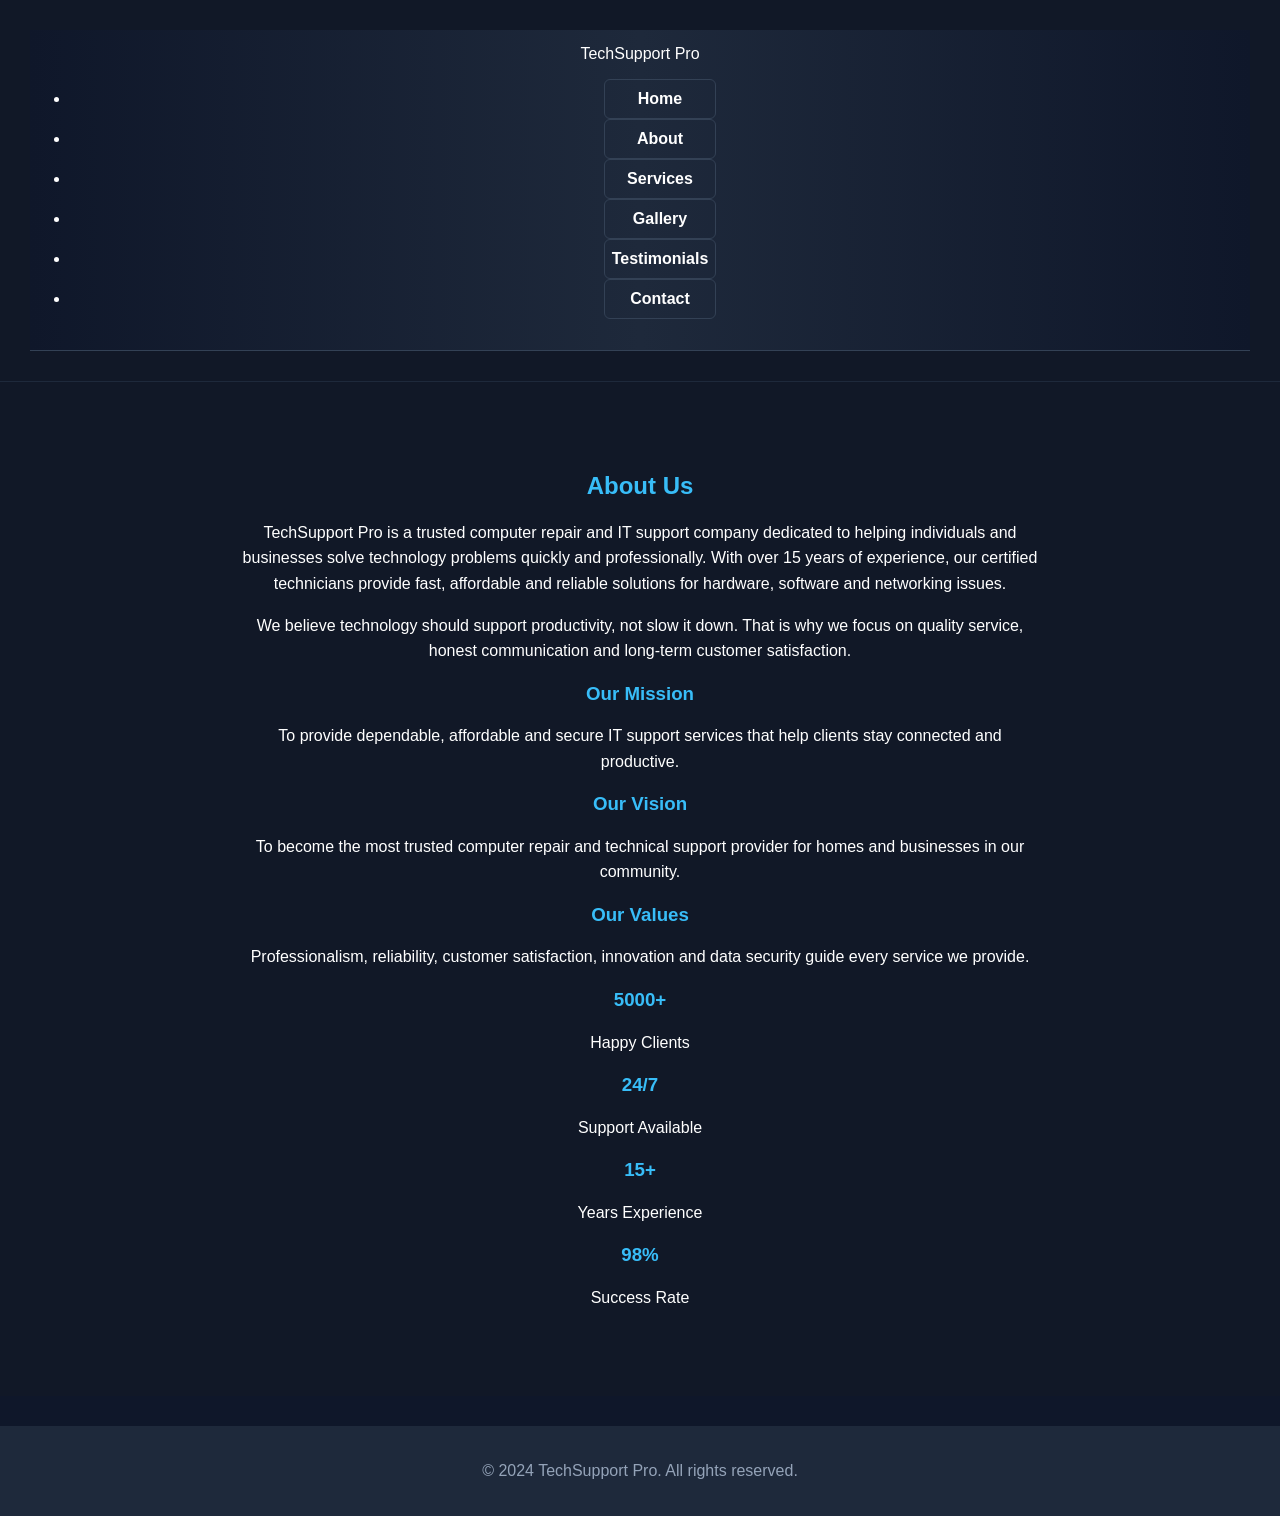
==== about.html @ b3f15f37 "No change made yet" ====
<!DOCTYPE html>
<html lang="en">
<head>
    <!-- Basic page setup -->
    <meta charset="UTF-8">
    <meta name="viewport" content="width=device-width, initial-scale=1.0">
    <title>About Us - SmartTech IT Solutions</title>
    <link rel="stylesheet" href="css/style.css">
</head>
<body>

    <!-- =========================
         HEADER + NAVIGATION
    ========================== -->
    <header>
        <nav>
            <div class="logo">TechSupport Pro</div>
            <ul class="nav-links">
                <li><a href="index.html">Home</a></li>
                <li><a href="about.html">About</a></li>
                <li><a href="services.html">Services</a></li>
                <li><a href="gallery.html">Gallery</a></li>
                <li><a href="testimonials.html">Testimonials</a></li>
                <li><a href="contact.html">Contact</a></li>
            </ul>
        </nav>
    </header>

    <!-- =========================
         ABOUT PAGE MAIN SECTION
    ========================== -->
    <section id="about" class="about-page">
        <h2>About Us</h2>

        <div class="about-page-content">
            <p>
                TechSupport Pro is a trusted computer repair and IT support company
                dedicated to helping individuals and businesses solve technology
                problems quickly and professionally. With over 15 years of experience,
                our certified technicians provide fast, affordable and reliable
                solutions for hardware, software and networking issues.
            </p>

            <p>
                We believe technology should support productivity, not slow it down.
                That is why we focus on quality service, honest communication and
                long-term customer satisfaction.
            </p>
        </div>

        <!-- =========================
             ABOUT PAGE HIGHLIGHTS
        ========================== -->
        <div class="about-highlights">
            <div class="highlight-box">
                <h3>Our Mission</h3>
                <p>
                    To provide dependable, affordable and secure IT support services
                    that help clients stay connected and productive.
                </p>
            </div>

            <div class="highlight-box">
                <h3>Our Vision</h3>
                <p>
                    To become the most trusted computer repair and technical support
                    provider for homes and businesses in our community.
                </p>
            </div>

            <div class="highlight-box">
                <h3>Our Values</h3>
                <p>
                    Professionalism, reliability, customer satisfaction, innovation
                    and data security guide every service we provide.
                </p>
            </div>
        </div>

        <!-- =========================
             ABOUT PAGE STATS
        ========================== -->
        <div class="stats">
            <div class="stat">
                <h3>5000+</h3>
                <p>Happy Clients</p>
            </div>

            <div class="stat">
                <h3>24/7</h3>
                <p>Support Available</p>
            </div>

            <div class="stat">
                <h3>15+</h3>
                <p>Years Experience</p>
            </div>

            <div class="stat">
                <h3>98%</h3>
                <p>Success Rate</p>
            </div>
        </div>
    </section>

    <!-- =========================
         FOOTER
    ========================== -->
    <footer>
        <p>&copy; 2024 TechSupport Pro. All rights reserved.</p>
    </footer>

</body>
</html>
---- css/style.css ----
/* =====================================================
   GENERAL STYLES (USED BY ALL PAGES)
   ===================================================== */

body {
    font-family: Arial, sans-serif;
    margin: 0;
    background-color: #0f172a;
    color: white;
}


/* =====================================================
   HEADER (USED BY ALL PAGES)
   ===================================================== */

header {
    background-color: #111827;
    text-align: center;
    padding: 30px;
    border-bottom: 1px solid #1e293b;
}

header h1 {
    margin: 0;
    font-size: 42px;
    letter-spacing: 1.5px;
    color: #38bdf8;
    text-transform: uppercase;
    text-shadow: 0 0 10px rgba(56,189,248,0.4);
}

header p {
    color: #94a3b8;
}


/* =====================================================
   NAVIGATION BAR (USED BY ALL PAGES)
   ===================================================== */

nav {
    background: linear-gradient(90deg, #0f172a 0%, #1e293b 50%, #0f172a 100%);
    text-align: center;
    padding: 15px 0;
    border-bottom: 1px solid #334155;
}

nav a {
    display: inline-block;
    width: 110px; /* forces equal width */
    text-align: center;
    color: white;
    text-decoration: none;
    margin: 0 8px;
    padding: 10px 0;
    font-weight: bold;
    border: 1px solid #334155;
    border-radius: 6px;
    transition: 0.3s;
}

nav a:hover {
    background-color: #38bdf8;
    color: black;
    border-color: #38bdf8;
    transform: translateY(-3px);
}


/* =====================================================
   INDEX PAGE (HOME PAGE)
   ===================================================== */

section {
    padding: 70px 20px;
    text-align: center;
}

section:nth-child(even) {
    background-color: #111827;
}

/* HERO SECTION (HOME PAGE TOP BANNER) */

.hero {
    background: linear-gradient(to right, #0f172a, #1e293b);
}

.hero h2 {
    font-size: 36px;
    margin-bottom: 15px;
}

.hero p {
    max-width: 600px;
    margin: auto;
    line-height: 1.6;
    color: #cbd5e1;
}

/* CALL TO ACTION BUTTON */

.btn {
    background-color: #38bdf8;
    color: black;
    padding: 12px 25px;
    text-decoration: none;
    display: inline-block;
    margin-top: 20px;
    border-radius: 6px;
    font-weight: bold;
    transition: 0.3s;
}

.btn:hover {
    background-color: #0ea5e9;
    transform: scale(1.05);
}


/* =====================================================
   SERVICES SECTION (USED ON HOME PAGE + SERVICES PAGE)
   ===================================================== */

.card-container {
    display: flex;
    justify-content: center;
    gap: 25px;
    flex-wrap: wrap;
    margin-top: 30px;
}

.card {
    background-color: #1e293b;
    padding: 25px;
    width: 270px;
    border-radius: 10px;
    transition: 0.3s;
    border: 1px solid #334155;
}

.card h3 {
    color: #38bdf8;
}

.card h4 {
    color: #38bdf8;
    font-size: 20px;
    margin-top: 10px;
}

.card p {
    color: #cbd5e1;
}

.card:hover {
    transform: translateY(-8px);
    box-shadow: 0 10px 20px rgba(0,0,0,0.4);
}


/* =====================================================
   ABOUT PAGE
   ===================================================== */

.about-list {
    list-style-position: inside;
    display: inline-block;
    text-align: left;
    margin-top: 15px;
}

.about-list li {
    margin: 8px 0;
    color: #cbd5e1;
}

section h2, section h3 {
    color: #38bdf8;
}

section p {
    max-width: 800px;
    margin-left: auto;
    margin-right: auto;
    line-height: 1.6;
}


/* =====================================================
   GALLERY PAGE
   (Images will be styled here later)
   ===================================================== */

/* Placeholder for gallery styles */


/* =====================================================
   CONTACT PAGE
   (Form styling will be added here later)
   ===================================================== */

/* Placeholder for contact form styles */


/* =====================================================
   FOOTER (USED BY ALL PAGES)
   ===================================================== */

footer {
    background-color: #1e293b;
    text-align: center;
    padding: 20px;
    margin-top: 30px;
    color: #94a3b8;
}


/* =====================================================
   RESPONSIVE DESIGN (MOBILE DEVICES)
   ===================================================== */

@media (max-width: 768px) {

    .hero h2 {
        font-size: 28px;
    }

    nav a {
        display: block;
        margin: 10px 0;
    }

}
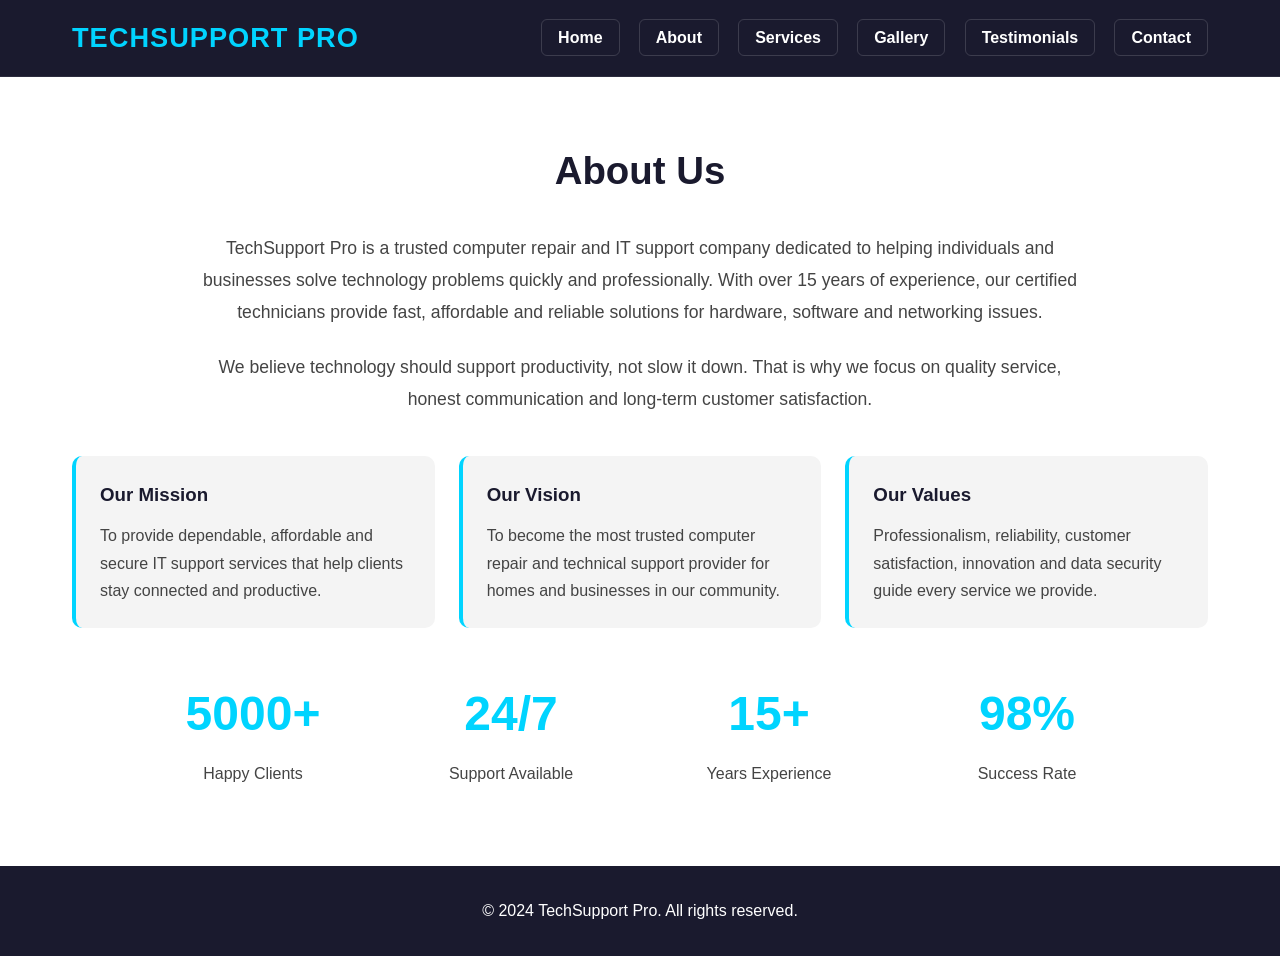
==== commit 96d7fd96: "Fixed about page layout and corrected stylesheet link" ====
--- a/about.html
+++ b/about.html
@@ -4,8 +4,8 @@
     <!-- Basic page setup -->
     <meta charset="UTF-8">
     <meta name="viewport" content="width=device-width, initial-scale=1.0">
-    <title>About Us - SmartTech IT Solutions</title>
-    <link rel="stylesheet" href="css/style.css">
+    <title>About - TechSupport Pro</title>
+    <link rel="stylesheet" href="styles.css">
 </head>
 <body>
 
@@ -111,4 +111,4 @@
     </footer>
 
 </body>
-</html>
+</html>
--- a/styles.css
+++ b/styles.css
@@ -0,0 +1,616 @@
+/* =====================================================
+   GENERAL STYLES - affects the whole website
+===================================================== */
+* {
+    margin: 0;
+    padding: 0;
+    box-sizing: border-box;
+}
+
+body {
+    font-family: 'Segoe UI', Tahoma, Geneva, Verdana, sans-serif;
+    line-height: 1.6;
+    color: #333;
+    background: #ffffff;
+}
+
+/* =====================================================
+   HEADER + NAVIGATION - affects top area of all pages
+===================================================== */
+header {
+    background: #1a1a2e;
+    padding: 1rem 0;
+    position: fixed;
+    width: 100%;
+    top: 0;
+    z-index: 1000;
+    border-bottom: 1px solid rgba(255, 255, 255, 0.08);
+}
+
+nav {
+    display: flex;
+    justify-content: space-between;
+    align-items: center;
+    max-width: 1200px;
+    margin: 0 auto;
+    padding: 0 2rem;
+}
+
+.logo {
+    color: #00d4ff;
+    font-size: 1.7rem;
+    font-weight: bold;
+    letter-spacing: 1px;
+    text-transform: uppercase;
+}
+
+.nav-links {
+    display: flex;
+    list-style: none;
+    gap: 1.2rem;
+}
+
+.nav-links a {
+    color: #fff;
+    text-decoration: none;
+    transition: 0.3s;
+    font-weight: 600;
+    padding: 0.55rem 1rem;
+    border: 1px solid rgba(255, 255, 255, 0.15);
+    border-radius: 6px;
+}
+
+.nav-links a:hover {
+    color: #1a1a2e;
+    background: #00d4ff;
+    border-color: #00d4ff;
+    transform: translateY(-2px);
+}
+
+/* =====================================================
+   HERO SECTION - affects the top welcome area
+===================================================== */
+.hero {
+    background: linear-gradient(135deg, #1a1a2e 0%, #16213e 100%);
+    color: #fff;
+    padding: 150px 2rem 90px;
+    text-align: center;
+    min-height: 88vh;
+    display: flex;
+    align-items: center;
+    justify-content: center;
+}
+
+.hero-content {
+    max-width: 850px;
+}
+
+.hero-content h1 {
+    font-size: 3.2rem;
+    margin-bottom: 1rem;
+    color: #ffffff;
+    font-weight: 700;
+}
+
+.hero-content p {
+    font-size: 1.25rem;
+    margin-bottom: 2rem;
+    color: #ddd;
+    max-width: 720px;
+    margin-left: auto;
+    margin-right: auto;
+}
+
+/* =====================================================
+   BUTTONS - affects call-to-action buttons
+===================================================== */
+.cta-button {
+    display: inline-block;
+    background: #00d4ff;
+    color: #1a1a2e;
+    padding: 1rem 2.5rem;
+    text-decoration: none;
+    border-radius: 6px;
+    font-weight: bold;
+    transition: transform 0.3s, box-shadow 0.3s, background 0.3s;
+}
+
+.cta-button:hover {
+    transform: translateY(-3px);
+    box-shadow: 0 10px 20px rgba(0, 212, 255, 0.3);
+    background: #2be0ff;
+}
+
+/* =====================================================
+   GENERAL SECTION STYLING - affects normal sections
+===================================================== */
+section {
+    padding: 70px 2rem;
+    max-width: 1200px;
+    margin: 0 auto;
+}
+
+h2 {
+    text-align: center;
+    font-size: 2.4rem;
+    margin-bottom: 2rem;
+    color: #1a1a2e;
+}
+
+/* =====================================================
+   SERVICES PREVIEW - affects service cards on home page
+===================================================== */
+.services-preview {
+    padding-top: 80px;
+    padding-bottom: 80px;
+}
+
+.card-container {
+    display: grid;
+    grid-template-columns: repeat(auto-fit, minmax(280px, 1fr));
+    gap: 2rem;
+}
+
+.service-card {
+    background: #f4f4f4;
+    padding: 2rem;
+    border-radius: 10px;
+    text-align: center;
+    transition: transform 0.3s, box-shadow 0.3s;
+    border: 1px solid rgba(0, 0, 0, 0.05);
+}
+
+.service-card:hover {
+    transform: translateY(-5px);
+    box-shadow: 0 10px 30px rgba(0, 0, 0, 0.1);
+}
+
+.service-card h3 {
+    color: #00d4ff;
+    margin-bottom: 1rem;
+    font-size: 1.45rem;
+}
+
+.service-card p {
+    color: #444;
+    font-size: 1rem;
+}
+
+.services-button {
+    text-align: center;
+    margin-top: 2rem;
+}
+
+/* =====================================================
+   ABOUT / WHY CHOOSE US - affects lower home section
+===================================================== */
+.about {
+    background: #f9f9f9;
+    border-radius: 12px;
+}
+
+.about-content p {
+    text-align: center;
+    font-size: 1.1rem;
+    max-width: 800px;
+    margin: 0 auto 3rem;
+    line-height: 1.8;
+    color: #444;
+}
+
+/* =====================================================
+   STATS - affects the company numbers section
+===================================================== */
+.stats {
+    display: grid;
+    grid-template-columns: repeat(auto-fit, minmax(200px, 1fr));
+    gap: 2rem;
+    max-width: 1000px;
+    margin: 0 auto;
+}
+
+.stat {
+    text-align: center;
+}
+
+.stat h3 {
+    font-size: 3rem;
+    color: #00d4ff;
+    margin-bottom: 0.5rem;
+}
+
+.stat p {
+    color: #444;
+    font-weight: 500;
+}
+
+/* =====================================================
+   ABOUT PAGE - affects about page content
+===================================================== */
+.about-page {
+    padding-top: 140px;
+    padding-bottom: 80px;
+}
+
+.about-page-content {
+    max-width: 900px;
+    margin: 0 auto;
+    text-align: center;
+}
+
+.about-page-content p {
+    font-size: 1.1rem;
+    color: #444;
+    margin-bottom: 1.5rem;
+    line-height: 1.8;
+}
+
+.about-highlights {
+    margin-top: 2.5rem;
+    margin-bottom: 3rem;
+    display: grid;
+    grid-template-columns: repeat(auto-fit, minmax(220px, 1fr));
+    gap: 1.5rem;
+}
+
+.highlight-box {
+    background: #f4f4f4;
+    padding: 1.5rem;
+    border-radius: 10px;
+    border-left: 4px solid #00d4ff;
+    transition: transform 0.3s, box-shadow 0.3s;
+}
+
+.highlight-box:hover {
+    transform: translateY(-5px);
+    box-shadow: 0 10px 25px rgba(0, 0, 0, 0.08);
+}
+
+.highlight-box h3 {
+    color: #1a1a2e;
+    margin-bottom: 0.8rem;
+}
+
+.highlight-box p {
+    color: #444;
+    line-height: 1.7;
+}
+
+/* =====================================================
+   SERVICES PAGE - affects all full service cards
+===================================================== */
+.services-page {
+    background: #fff;
+    padding-top: 140px;
+    padding-bottom: 80px;
+}
+
+.services-intro {
+    max-width: 850px;
+    margin: 0 auto 3rem;
+    text-align: center;
+}
+
+.services-intro p {
+    font-size: 1.1rem;
+    color: #444;
+    line-height: 1.8;
+}
+
+.service-grid {
+    display: grid;
+    grid-template-columns: repeat(auto-fit, minmax(300px, 1fr));
+    gap: 2rem;
+}
+
+.service-card-full {
+    background: #f4f4f4;
+    padding: 2rem;
+    border-radius: 10px;
+    text-align: center;
+    transition: transform 0.3s, box-shadow 0.3s;
+    border-top: 4px solid #00d4ff;
+}
+
+.service-card-full:hover {
+    transform: translateY(-5px);
+    box-shadow: 0 10px 30px rgba(0, 0, 0, 0.1);
+}
+
+.service-card-full h3 {
+    color: #00d4ff;
+    margin-bottom: 1rem;
+    font-size: 1.5rem;
+}
+
+.service-card-full p {
+    color: #444;
+    margin-bottom: 1rem;
+    line-height: 1.7;
+}
+
+.service-card-full span {
+    display: inline-block;
+    margin-top: 0.5rem;
+    font-weight: bold;
+    color: #1a1a2e;
+}
+
+/* =====================================================
+   GALLERY PAGE - affects gallery page layout
+===================================================== */
+.gallery-page {
+    background: #f9f9f9;
+    padding-top: 140px;
+    padding-bottom: 80px;
+}
+
+.gallery-intro {
+    max-width: 850px;
+    margin: 0 auto 3rem;
+    text-align: center;
+}
+
+.gallery-intro p {
+    font-size: 1.1rem;
+    color: #444;
+    line-height: 1.8;
+}
+
+.gallery-grid {
+    display: grid;
+    grid-template-columns: repeat(auto-fit, minmax(300px, 1fr));
+    gap: 1.5rem;
+}
+
+.gallery-item {
+    aspect-ratio: 4 / 3;
+    background: linear-gradient(135deg, #1a1a2e 0%, #00d4ff 100%);
+    border-radius: 10px;
+    overflow: hidden;
+    transition: transform 0.3s, box-shadow 0.3s;
+}
+
+.gallery-item:hover {
+    transform: scale(1.04);
+    box-shadow: 0 10px 25px rgba(0, 0, 0, 0.15);
+}
+
+.gallery-placeholder {
+    width: 100%;
+    height: 100%;
+    display: flex;
+    align-items: center;
+    justify-content: center;
+    color: #fff;
+    font-size: 1.3rem;
+    font-weight: bold;
+    text-align: center;
+    padding: 1rem;
+}
+
+/* =====================================================
+   TESTIMONIALS PAGE - affects testimonial layout
+===================================================== */
+
+.testimonials-page{
+    padding-top:140px;
+    padding-bottom:80px;
+}
+
+/* intro paragraph */
+.testimonials-intro{
+    max-width:750px;
+    margin:0 auto 40px auto;
+    text-align:center;
+}
+
+.testimonials-intro p{
+    font-size:1.1rem;
+    color:#444;
+    line-height:1.8;
+}
+
+/* testimonial grid */
+.testimonial-grid{
+
+    max-width:1100px;
+    margin:0 auto;
+
+    display:grid;
+    grid-template-columns:repeat(auto-fit,minmax(280px,1fr));
+    gap:25px;
+
+}
+
+/* testimonial cards */
+.testimonial-card{
+
+    background:#f9f9f9;
+
+    padding:25px;
+
+    border-radius:10px;
+
+    border-left:4px solid #00d4ff;
+
+    transition:0.3s;
+
+}
+
+.testimonial-card:hover{
+
+    transform:translateY(-5px);
+    box-shadow:0 10px 25px rgba(0,0,0,0.1);
+
+}
+
+/* star rating */
+.stars{
+    color:#ffd700;
+    font-size:1.4rem;
+    margin-bottom:10px;
+}
+
+/* testimonial text */
+.testimonial-card p{
+
+    font-style:italic;
+    margin-bottom:12px;
+    line-height:1.6;
+    color:#444;
+
+}
+
+/* name */
+.testimonial-card h4{
+
+    color:#1a1a2e;
+    margin-bottom:4px;
+
+}
+
+/* role */
+.testimonial-card span{
+
+    color:#666;
+    font-size:0.9rem;
+
+}
+
+/* =====================================================
+   CONTACT PAGE - affects contact page layout
+===================================================== */
+
+.contact-page{
+    padding-top:140px;
+    padding-bottom:80px;
+    text-align:center;
+}
+
+/* intro text */
+.contact-intro{
+    max-width:700px;
+    margin:auto;
+    margin-bottom:40px;
+}
+
+.contact-intro p{
+    font-size:1.1rem;
+    color:#444;
+    line-height:1.8;
+}
+
+/* form container */
+.contact-form{
+    max-width:600px;
+    margin:0 auto 40px auto;
+
+    display:flex;
+    flex-direction:column;
+    gap:15px;
+}
+
+/* inputs and textarea */
+.contact-form input,
+.contact-form textarea{
+
+    width:100%;
+    padding:12px;
+
+    border:2px solid #ddd;
+    border-radius:6px;
+
+    font-size:1rem;
+    font-family:inherit;
+}
+
+/* focus effect */
+.contact-form input:focus,
+.contact-form textarea:focus{
+
+    outline:none;
+    border-color:#00d4ff;
+
+}
+
+/* button */
+.contact-form button{
+
+    background:#1a1a2e;
+    color:#fff;
+
+    padding:12px;
+    border:none;
+
+    border-radius:6px;
+
+    font-size:1.05rem;
+    cursor:pointer;
+
+    transition:0.3s;
+
+}
+
+.contact-form button:hover{
+
+    background:#00d4ff;
+    color:#1a1a2e;
+
+}
+
+/* contact details */
+.contact-info{
+
+    text-align:center;
+    font-size:1.1rem;
+
+}
+
+.contact-info p{
+
+    margin:6px 0;
+
+}
+
+/* =====================================================
+   FOOTER - affects bottom area of all pages
+===================================================== */
+footer {
+    background: #1a1a2e;
+    color: #fff;
+    text-align: center;
+    padding: 2rem;
+}
+
+/* =====================================================
+   RESPONSIVE DESIGN - affects mobile and tablet screens
+===================================================== */
+@media (max-width: 768px) {
+    nav {
+        flex-direction: column;
+        gap: 1rem;
+    }
+
+    .nav-links {
+        flex-wrap: wrap;
+        justify-content: center;
+        gap: 0.8rem;
+    }
+
+    .hero-content h1 {
+        font-size: 2.2rem;
+    }
+
+    .hero-content p {
+        font-size: 1rem;
+    }
+
+    h2 {
+        font-size: 2rem;
+    }
+
+    .stats {
+        grid-template-columns: repeat(2, 1fr);
+    }
+}
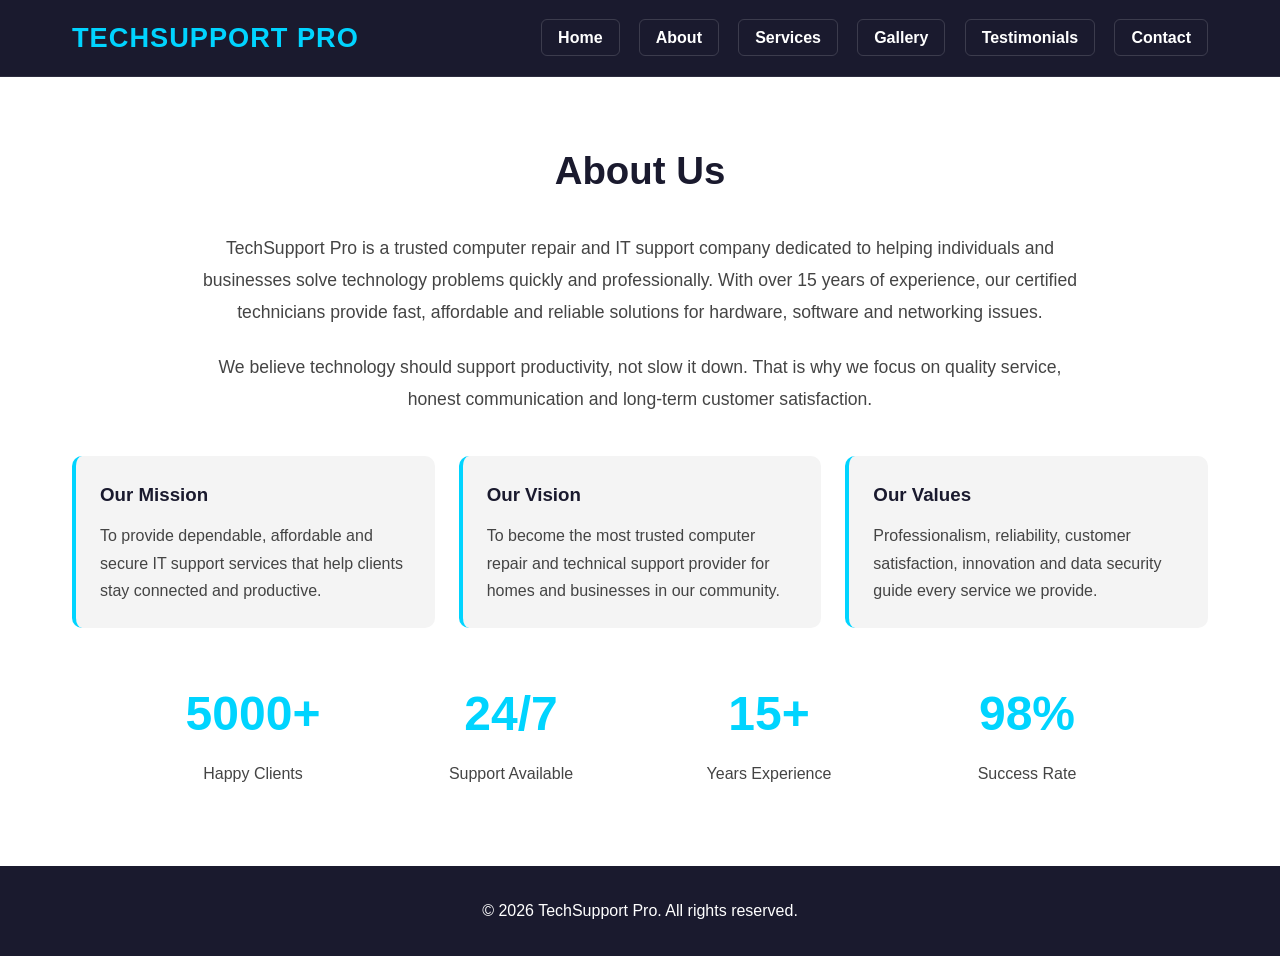
==== commit 445a3bea: "updated" ====
--- a/about.html
+++ b/about.html
@@ -107,7 +107,7 @@
          FOOTER
     ========================== -->
     <footer>
-        <p>&copy; 2024 TechSupport Pro. All rights reserved.</p>
+        <p>&copy; 2026 TechSupport Pro. All rights reserved.</p>
     </footer>
 
 </body>
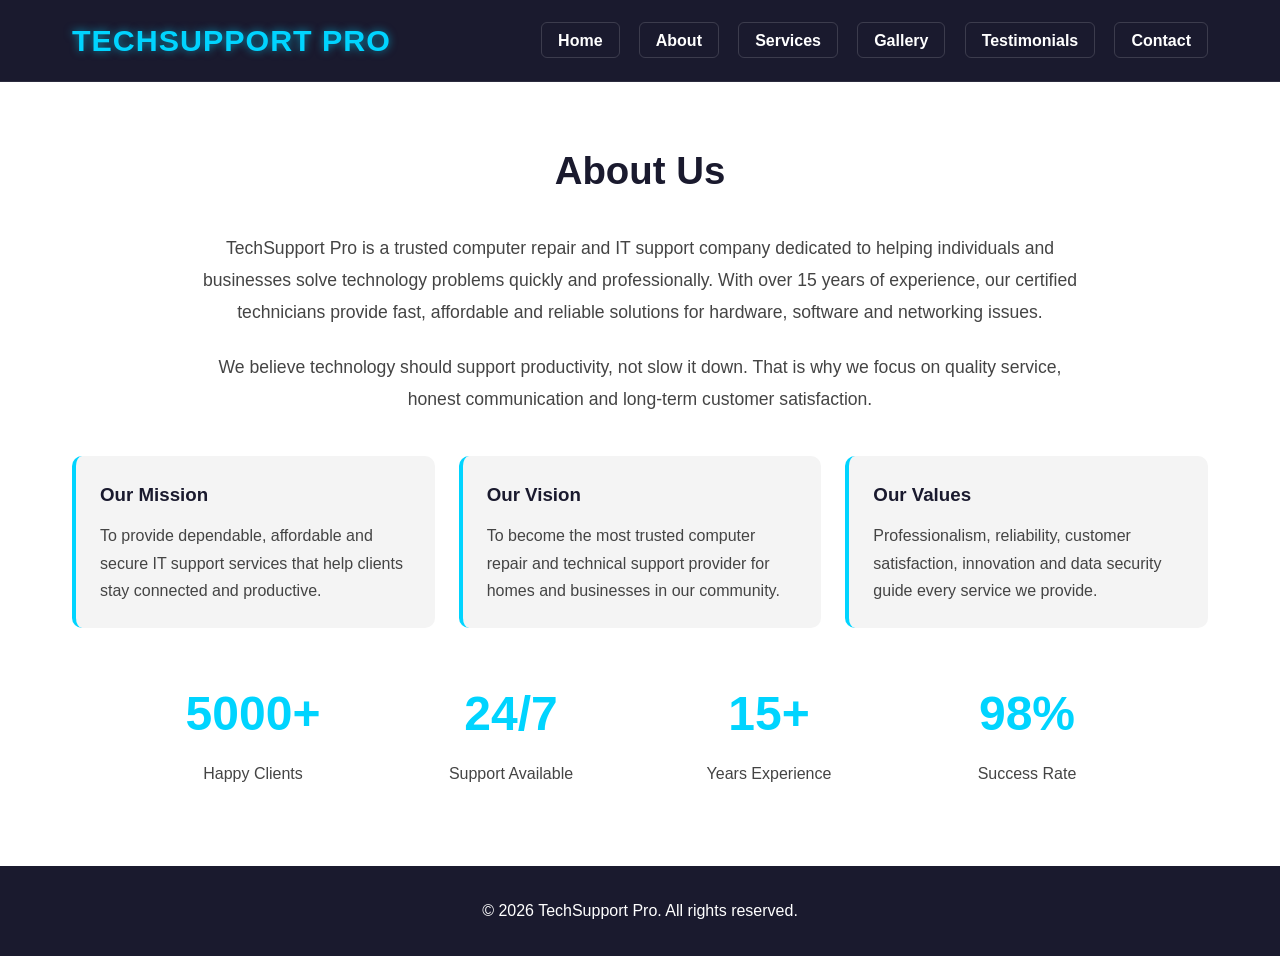
==== commit 96e4f5d4: "updated" ====
--- a/about.html
+++ b/about.html
@@ -5,7 +5,7 @@
     <meta charset="UTF-8">
     <meta name="viewport" content="width=device-width, initial-scale=1.0">
     <title>About - TechSupport Pro</title>
-    <link rel="stylesheet" href="styles.css">
+    <link rel="stylesheet" href="style.css">
 </head>
 <body>
 
@@ -15,6 +15,10 @@
     <header>
         <nav>
             <div class="logo">TechSupport Pro</div>
+
+            <input type="checkbox" id="menu-toggle">
+            <label for="menu-toggle" class="menu-icon">☰ Menu</label>
+
             <ul class="nav-links">
                 <li><a href="index.html">Home</a></li>
                 <li><a href="about.html">About</a></li>
--- a/style.css
+++ b/style.css
@@ -0,0 +1,683 @@
+/* =====================================================
+   1. GENERAL STYLES
+===================================================== */
+* {
+    margin: 0;
+    padding: 0;
+    box-sizing: border-box;
+}
+
+body {
+    font-family: 'Segoe UI', Tahoma, Geneva, Verdana, sans-serif;
+    line-height: 1.6;
+    color: #333;
+    background: #ffffff;
+}
+
+section {
+    padding: 70px 2rem;
+    max-width: 1200px;
+    margin: 0 auto;
+}
+
+h2 {
+    text-align: center;
+    font-size: 2.4rem;
+    margin-bottom: 2rem;
+    color: #1a1a2e;
+}
+
+/* =====================================================
+   2. HEADER + NAVIGATION
+===================================================== */
+header {
+    background: #1a1a2e;
+    padding: 1rem 0;
+    position: fixed;
+    width: 100%;
+    top: 0;
+    z-index: 1000;
+    border-bottom: 1px solid rgba(255, 255, 255, 0.08);
+}
+
+nav {
+    display: flex;
+    justify-content: space-between;
+    align-items: center;
+    max-width: 1200px;
+    margin: 0 auto;
+    padding: 0 2rem;
+}
+
+.logo {
+    color: #00d4ff;
+    font-size: 1.9rem;
+    font-weight: bold;
+    letter-spacing: 1px;
+    text-transform: uppercase;
+    text-shadow: 0 0 8px rgba(0, 212, 255, 0.6);
+}
+
+.nav-links {
+    display: flex;
+    list-style: none;
+    gap: 1.2rem;
+}
+
+.nav-links a {
+    color: #fff;
+    text-decoration: none;
+    transition: 0.3s;
+    font-weight: 600;
+    padding: 0.55rem 1rem;
+    border: 1px solid rgba(255, 255, 255, 0.15);
+    border-radius: 6px;
+}
+
+.nav-links a:hover {
+    color: #1a1a2e;
+    background: #00d4ff;
+    border-color: #00d4ff;
+    transform: translateY(-2px);
+}
+
+/* menu toggle controls */
+#menu-toggle {
+    display: none;
+}
+
+.menu-icon {
+    display: none;
+}
+
+/* =====================================================
+   3. HERO SECTION
+===================================================== */
+.hero {
+    background: linear-gradient(135deg, #1a1a2e 0%, #16213e 100%);
+    color: #fff;
+    padding: 150px 2rem 90px;
+    text-align: center;
+    min-height: 88vh;
+    display: flex;
+    align-items: center;
+    justify-content: center;
+}
+
+.hero-content {
+    max-width: 850px;
+}
+
+.hero-content h1 {
+    font-size: 3.2rem;
+    margin-bottom: 1rem;
+    color: #ffffff;
+    font-weight: 700;
+}
+
+.hero-content p {
+    font-size: 1.25rem;
+    margin-bottom: 2rem;
+    color: #ddd;
+    max-width: 720px;
+    margin-left: auto;
+    margin-right: auto;
+}
+
+/* =====================================================
+   4. BUTTONS
+===================================================== */
+.cta-button {
+    display: inline-block;
+    background: #00d4ff;
+    color: #1a1a2e;
+    padding: 1rem 2.5rem;
+    text-decoration: none;
+    border-radius: 6px;
+    font-weight: bold;
+    transition: transform 0.3s, box-shadow 0.3s, background 0.3s;
+}
+
+.cta-button:hover {
+    transform: translateY(-3px);
+    box-shadow: 0 10px 20px rgba(0, 212, 255, 0.3);
+    background: #2be0ff;
+}
+
+/* =====================================================
+   5. HOME PAGE
+===================================================== */
+.services-preview {
+    padding-top: 80px;
+    padding-bottom: 80px;
+}
+
+.card-container {
+    display: grid;
+    grid-template-columns: repeat(auto-fit, minmax(280px, 1fr));
+    gap: 2rem;
+}
+
+.service-card {
+    background: #f4f4f4;
+    padding: 2rem;
+    border-radius: 10px;
+    text-align: center;
+    transition: transform 0.3s, box-shadow 0.3s;
+    border: 1px solid rgba(0, 0, 0, 0.05);
+}
+
+.service-card:hover {
+    transform: translateY(-5px);
+    box-shadow: 0 10px 30px rgba(0, 0, 0, 0.1);
+}
+
+.service-card h3 {
+    color: #00d4ff;
+    margin-bottom: 1rem;
+    font-size: 1.45rem;
+}
+
+.service-card p {
+    color: #444;
+    font-size: 1rem;
+}
+
+.services-button {
+    text-align: center;
+    margin-top: 2rem;
+}
+
+.about {
+    background: #f9f9f9;
+    border-radius: 12px;
+}
+
+.about-content p {
+    text-align: center;
+    font-size: 1.1rem;
+    max-width: 800px;
+    margin: 0 auto 3rem;
+    line-height: 1.8;
+    color: #444;
+}
+
+.stats {
+    display: grid;
+    grid-template-columns: repeat(auto-fit, minmax(200px, 1fr));
+    gap: 2rem;
+    max-width: 1000px;
+    margin: 0 auto;
+}
+
+.stat {
+    text-align: center;
+}
+
+.stat h3 {
+    font-size: 3rem;
+    color: #00d4ff;
+    margin-bottom: 0.5rem;
+}
+
+.stat p {
+    color: #444;
+    font-weight: 500;
+}
+
+/* =====================================================
+   6. ABOUT PAGE
+===================================================== */
+.about-page {
+    padding-top: 140px;
+    padding-bottom: 80px;
+}
+
+.about-page-content {
+    max-width: 900px;
+    margin: 0 auto;
+    text-align: center;
+}
+
+.about-page-content p {
+    font-size: 1.1rem;
+    color: #444;
+    margin-bottom: 1.5rem;
+    line-height: 1.8;
+}
+
+.about-highlights {
+    margin-top: 2.5rem;
+    margin-bottom: 3rem;
+    display: grid;
+    grid-template-columns: repeat(auto-fit, minmax(220px, 1fr));
+    gap: 1.5rem;
+}
+
+.highlight-box {
+    background: #f4f4f4;
+    padding: 1.5rem;
+    border-radius: 10px;
+    border-left: 4px solid #00d4ff;
+    transition: transform 0.3s, box-shadow 0.3s;
+}
+
+.highlight-box:hover {
+    transform: translateY(-5px);
+    box-shadow: 0 10px 25px rgba(0, 0, 0, 0.08);
+}
+
+.highlight-box h3 {
+    color: #1a1a2e;
+    margin-bottom: 0.8rem;
+}
+
+.highlight-box p {
+    color: #444;
+    line-height: 1.7;
+}
+
+/* =====================================================
+   7. SERVICES PAGE
+===================================================== */
+.services-page {
+    background: #fff;
+    padding-top: 140px;
+    padding-bottom: 80px;
+}
+
+.services-intro {
+    max-width: 850px;
+    margin: 0 auto 3rem;
+    text-align: center;
+}
+
+.services-intro p {
+    font-size: 1.1rem;
+    color: #444;
+    line-height: 1.8;
+}
+
+.service-grid {
+    display: grid;
+    grid-template-columns: repeat(auto-fit, minmax(300px, 1fr));
+    gap: 2rem;
+}
+
+.service-card-full {
+    background: #f4f4f4;
+    padding: 2rem;
+    border-radius: 10px;
+    text-align: center;
+    transition: transform 0.3s, box-shadow 0.3s;
+    border-top: 4px solid #00d4ff;
+}
+
+.service-card-full:hover {
+    transform: translateY(-5px);
+    box-shadow: 0 10px 30px rgba(0, 0, 0, 0.1);
+}
+
+.service-card-full h3 {
+    color: #00d4ff;
+    margin-bottom: 1rem;
+    font-size: 1.5rem;
+}
+
+.service-card-full p {
+    color: #444;
+    margin-bottom: 1rem;
+    line-height: 1.7;
+}
+
+.service-card-full span {
+    display: inline-block;
+    margin-top: 0.5rem;
+    font-weight: bold;
+    color: #1a1a2e;
+}
+
+/* =====================================================
+   8. GALLERY PAGE
+===================================================== */
+.gallery-page {
+    background: #f9f9f9;
+    padding-top: 140px;
+    padding-bottom: 80px;
+}
+
+.gallery-intro {
+    max-width: 850px;
+    margin: 0 auto 3rem;
+    text-align: center;
+}
+
+.gallery-intro p {
+    font-size: 1.1rem;
+    color: #444;
+    line-height: 1.8;
+}
+
+.gallery-grid {
+    display: grid;
+    grid-template-columns: repeat(auto-fit, minmax(300px, 1fr));
+    gap: 1.5rem;
+}
+
+.gallery-item {
+    aspect-ratio: 4 / 3;
+    background: linear-gradient(135deg, #1a1a2e 0%, #00d4ff 100%);
+    border-radius: 10px;
+    overflow: hidden;
+    transition: transform 0.3s, box-shadow 0.3s;
+}
+
+.gallery-item:hover {
+    transform: scale(1.04);
+    box-shadow: 0 10px 25px rgba(0, 0, 0, 0.15);
+}
+
+.gallery-placeholder {
+    width: 100%;
+    height: 100%;
+    display: flex;
+    align-items: center;
+    justify-content: center;
+    color: #fff;
+    font-size: 1.3rem;
+    font-weight: bold;
+    text-align: center;
+    padding: 1rem;
+}
+
+/* =====================================================
+   9. TESTIMONIALS PAGE
+===================================================== */
+.testimonials-page {
+    padding-top: 140px;
+    padding-bottom: 80px;
+}
+
+.testimonials-intro {
+    max-width: 750px;
+    margin: 0 auto 40px auto;
+    text-align: center;
+}
+
+.testimonials-intro p {
+    font-size: 1.1rem;
+    color: #444;
+    line-height: 1.8;
+}
+
+.testimonial-grid {
+    max-width: 1100px;
+    margin: 0 auto;
+    display: grid;
+    grid-template-columns: repeat(auto-fit, minmax(280px, 1fr));
+    gap: 25px;
+}
+
+.testimonial-card {
+    background: #f9f9f9;
+    padding: 25px;
+    border-radius: 10px;
+    border-left: 4px solid #00d4ff;
+    transition: 0.3s;
+}
+
+.testimonial-card:hover {
+    transform: translateY(-5px);
+    box-shadow: 0 10px 25px rgba(0, 0, 0, 0.1);
+}
+
+.stars {
+    color: #ffd700;
+    font-size: 1.4rem;
+    margin-bottom: 10px;
+}
+
+.testimonial-card p {
+    font-style: italic;
+    margin-bottom: 12px;
+    line-height: 1.6;
+    color: #444;
+}
+
+.testimonial-card h4 {
+    color: #1a1a2e;
+    margin-bottom: 4px;
+}
+
+.testimonial-card span {
+    color: #666;
+    font-size: 0.9rem;
+}
+
+/* =====================================================
+   10. CONTACT PAGE
+===================================================== */
+.contact-page {
+    padding-top: 140px;
+    padding-bottom: 80px;
+    text-align: center;
+}
+
+.contact-intro {
+    max-width: 700px;
+    margin: auto;
+    margin-bottom: 40px;
+}
+
+.contact-intro p {
+    font-size: 1.1rem;
+    color: #444;
+    line-height: 1.8;
+}
+
+.contact-form {
+    max-width: 600px;
+    margin: 0 auto 40px auto;
+    display: flex;
+    flex-direction: column;
+    gap: 15px;
+}
+
+.contact-form input,
+.contact-form textarea {
+    width: 100%;
+    padding: 12px;
+    border: 2px solid #ddd;
+    border-radius: 6px;
+    font-size: 1rem;
+    font-family: inherit;
+}
+
+.contact-form input:focus,
+.contact-form textarea:focus {
+    outline: none;
+    border-color: #00d4ff;
+}
+
+.contact-form button {
+    background: #1a1a2e;
+    color: #fff;
+    padding: 12px;
+    border: none;
+    border-radius: 6px;
+    font-size: 1.05rem;
+    cursor: pointer;
+    transition: 0.3s;
+}
+
+.contact-form button:hover {
+    background: #00d4ff;
+    color: #1a1a2e;
+}
+
+.contact-info {
+    text-align: center;
+    font-size: 1.1rem;
+}
+
+.contact-info p {
+    margin: 6px 0;
+}
+
+/* =====================================================
+   11. FOOTER
+===================================================== */
+footer {
+    background: #1a1a2e;
+    color: #fff;
+    text-align: center;
+    padding: 2rem;
+}
+
+/* =====================================================
+   12. MOBILE RESPONSIVE STYLES
+===================================================== */
+@media (max-width: 768px) {
+    header {
+        background: linear-gradient(to left, rgba(26, 26, 46, 0.88) 55%, rgba(26, 26, 46, 0) 100%);
+        backdrop-filter: blur(6px);
+        padding: 0.6rem 0;
+    }
+
+    nav {
+        display: flex;
+        flex-wrap: wrap;
+        align-items: center;
+        justify-content: space-between;
+        padding: 0 1rem;
+        gap: 0.5rem;
+    }
+
+    .logo {
+        order: 1;
+        flex: 1;
+        text-align: left;
+        font-size: 1.6rem;
+    }
+
+    .menu-icon {
+        display: inline-block;
+        order: 2;
+        color: white;
+        font-size: 1rem;
+        font-weight: 600;
+        cursor: pointer;
+        padding: 0.35rem 0.7rem;
+        background: rgba(255, 255, 255, 0.08);
+        border: 1px solid rgba(255, 255, 255, 0.2);
+        border-radius: 6px;
+        text-align: right;
+    }
+
+    .nav-links {
+        display: none;
+        order: 3;
+        width: 100%;
+        flex-direction: column;
+        align-items: flex-end;
+        margin-top: 0.5rem;
+        gap: 0;
+    }
+
+    #menu-toggle:checked + .menu-icon + .nav-links {
+        display: flex;
+    }
+
+    .nav-links li {
+        list-style: none;
+        width: 170px;
+        text-align: right;
+        border-bottom: 1px solid rgba(255, 255, 255, 0.12);
+    }
+
+    .nav-links a {
+        display: block;
+        width: 100%;
+        text-align: right;
+        padding: 0.8rem 0;
+        border: none;
+        border-radius: 0;
+        background: transparent;
+        color: #fff;
+    }
+
+    .nav-links a:hover {
+        background: transparent;
+        color: #00d4ff;
+        transform: none;
+    }
+
+    .hero {
+        padding: 110px 1rem 60px;
+        min-height: auto;
+    }
+
+    .hero-content h1 {
+        font-size: 1.8rem;
+        line-height: 1.3;
+    }
+
+    .hero-content p,
+    .services-intro p,
+    .gallery-intro p,
+    .testimonials-intro p,
+    .contact-intro p,
+    .about-page-content p,
+    .about-content p {
+        font-size: 1rem;
+        line-height: 1.7;
+    }
+
+    h2 {
+        font-size: 1.7rem;
+        line-height: 1.3;
+        margin-bottom: 1.2rem;
+    }
+
+    section {
+        padding: 45px 1rem;
+    }
+
+    .card-container,
+    .service-grid,
+    .testimonial-grid,
+    .gallery-grid,
+    .about-highlights,
+    .stats {
+        grid-template-columns: 1fr;
+        gap: 1rem;
+    }
+
+    .service-card,
+    .service-card-full,
+    .testimonial-card,
+    .highlight-box {
+        padding: 1.2rem;
+    }
+
+    .gallery-item {
+        max-width: 100%;
+        aspect-ratio: 4 / 2.4;
+    }
+
+    .gallery-placeholder {
+        font-size: 1rem;
+        padding: 0.8rem;
+    }
+
+    .contact-form,
+    .contact-form input,
+    .contact-form textarea,
+    .contact-form button {
+        width: 100%;
+    }
+
+    footer {
+        padding: 1.5rem 1rem;
+    }
+}
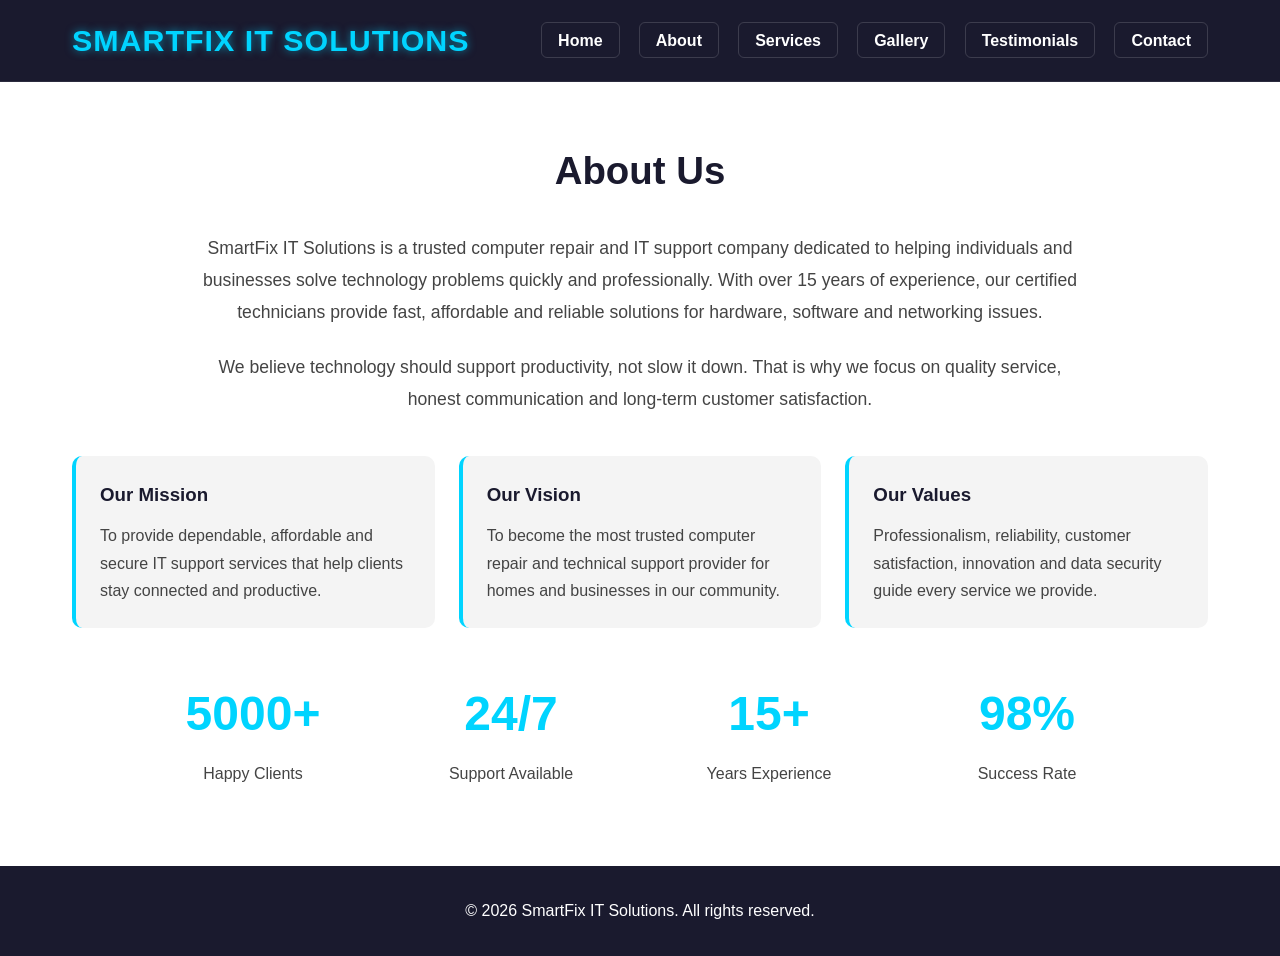
==== commit 13e8e009: "No Updates" ====
--- a/about.html
+++ b/about.html
@@ -4,17 +4,15 @@
     <!-- Basic page setup -->
     <meta charset="UTF-8">
     <meta name="viewport" content="width=device-width, initial-scale=1.0">
-    <title>About - TechSupport Pro</title>
+    <title>About - SmartFix IT Solutions</title>
     <link rel="stylesheet" href="style.css">
 </head>
 <body>
 
-    <!-- =========================
-         HEADER + NAVIGATION
-    ========================== -->
+    <!-- HEADER + NAVIGATION -->
     <header>
         <nav>
-            <div class="logo">TechSupport Pro</div>
+            <div class="logo">SmartFix IT Solutions</div>
 
             <input type="checkbox" id="menu-toggle">
             <label for="menu-toggle" class="menu-icon">☰ Menu</label>
@@ -30,15 +28,13 @@
         </nav>
     </header>
 
-    <!-- =========================
-         ABOUT PAGE MAIN SECTION
-    ========================== -->
+    <!-- ABOUT PAGE MAIN SECTION -->
     <section id="about" class="about-page">
         <h2>About Us</h2>
 
         <div class="about-page-content">
             <p>
-                TechSupport Pro is a trusted computer repair and IT support company
+                SmartFix IT Solutions is a trusted computer repair and IT support company
                 dedicated to helping individuals and businesses solve technology
                 problems quickly and professionally. With over 15 years of experience,
                 our certified technicians provide fast, affordable and reliable
@@ -52,9 +48,7 @@
             </p>
         </div>
 
-        <!-- =========================
-             ABOUT PAGE HIGHLIGHTS
-        ========================== -->
+        <!-- ABOUT PAGE HIGHLIGHTS -->
         <div class="about-highlights">
             <div class="highlight-box">
                 <h3>Our Mission</h3>
@@ -81,9 +75,7 @@
             </div>
         </div>
 
-        <!-- =========================
-             ABOUT PAGE STATS
-        ========================== -->
+        <!-- ABOUT PAGE STATS -->
         <div class="stats">
             <div class="stat">
                 <h3>5000+</h3>
@@ -107,11 +99,9 @@
         </div>
     </section>
 
-    <!-- =========================
-         FOOTER
-    ========================== -->
+    <!-- FOOTER -->
     <footer>
-        <p>&copy; 2026 TechSupport Pro. All rights reserved.</p>
+        <p>&copy; 2026 SmartFix IT Solutions. All rights reserved.</p>
     </footer>
 
 </body>
--- a/style.css
+++ b/style.css
@@ -1,6 +1,4 @@
-/* =====================================================
-   1. GENERAL STYLES
-===================================================== */
+/* 1. GENERAL STYLES */
 * {
     margin: 0;
     padding: 0;
@@ -27,9 +25,7 @@
     color: #1a1a2e;
 }
 
-/* =====================================================
-   2. HEADER + NAVIGATION
-===================================================== */
+/* 2. HEADER + NAVIGATION */
 header {
     background: #1a1a2e;
     padding: 1rem 0;
@@ -90,9 +86,7 @@
     display: none;
 }
 
-/* =====================================================
-   3. HERO SECTION
-===================================================== */
+/* 3. HERO SECTION */
 .hero {
     background: linear-gradient(135deg, #1a1a2e 0%, #16213e 100%);
     color: #fff;
@@ -124,9 +118,7 @@
     margin-right: auto;
 }
 
-/* =====================================================
-   4. BUTTONS
-===================================================== */
+/* 4. BUTTONS */
 .cta-button {
     display: inline-block;
     background: #00d4ff;
@@ -144,9 +136,7 @@
     background: #2be0ff;
 }
 
-/* =====================================================
-   5. HOME PAGE
-===================================================== */
+/* 5. HOME PAGE */
 .services-preview {
     padding-top: 80px;
     padding-bottom: 80px;
@@ -225,9 +215,7 @@
     font-weight: 500;
 }
 
-/* =====================================================
-   6. ABOUT PAGE
-===================================================== */
+/* 6. ABOUT PAGE */
 .about-page {
     padding-top: 140px;
     padding-bottom: 80px;
@@ -277,9 +265,7 @@
     line-height: 1.7;
 }
 
-/* =====================================================
-   7. SERVICES PAGE
-===================================================== */
+/* 7. SERVICES PAGE */
 .services-page {
     background: #fff;
     padding-top: 140px;
@@ -305,7 +291,7 @@
 }
 
 .service-card-full {
-    background: #f4f4f4;
+    background: linear-gradient(135deg, #2b3b5c 0%, #243352 100%);
     padding: 2rem;
     border-radius: 10px;
     text-align: center;
@@ -315,31 +301,29 @@
 
 .service-card-full:hover {
     transform: translateY(-5px);
-    box-shadow: 0 10px 30px rgba(0, 0, 0, 0.1);
+    box-shadow: 0 10px 25px rgba(0, 0, 0, 0.12);
 }
 
 .service-card-full h3 {
     color: #00d4ff;
     margin-bottom: 1rem;
-    font-size: 1.5rem;
+    font-size: 1.45rem;
 }
 
 .service-card-full p {
-    color: #444;
+    color: #e8edf7;
     margin-bottom: 1rem;
     line-height: 1.7;
 }
 
 .service-card-full span {
     display: inline-block;
-    margin-top: 0.5rem;
-    font-weight: bold;
-    color: #1a1a2e;
-}
-
-/* =====================================================
-   8. GALLERY PAGE
-===================================================== */
+    margin-top: 0.4rem;
+    font-weight: 600;
+    color: #ffffff;
+}
+
+/* 8. GALLERY PAGE */
 .gallery-page {
     background: #f9f9f9;
     padding-top: 140px;
@@ -390,9 +374,14 @@
     padding: 1rem;
 }
 
-/* =====================================================
-   9. TESTIMONIALS PAGE
-===================================================== */
+.gallery-item img {
+    width: 100%;
+    height: 100%;
+    object-fit: cover;
+    display: block;
+}
+
+/* 9. TESTIMONIALS PAGE */
 .testimonials-page {
     padding-top: 140px;
     padding-bottom: 80px;
@@ -454,9 +443,7 @@
     font-size: 0.9rem;
 }
 
-/* =====================================================
-   10. CONTACT PAGE
-===================================================== */
+/* 10. CONTACT PAGE */
 .contact-page {
     padding-top: 140px;
     padding-bottom: 80px;
@@ -524,9 +511,18 @@
     margin: 6px 0;
 }
 
-/* =====================================================
-   11. FOOTER
-===================================================== */
+/* blue container box */
+.contact-box {
+    background: #f3f6fb;
+    padding: 35px;
+    border-radius: 12px;
+    max-width: 650px;
+    margin: 0 auto;
+    box-shadow: 0 6px 20px rgba(0,0,0,0.06);
+    border-top: 4px solid #00d4ff;
+}
+
+/* 11. FOOTER */
 footer {
     background: #1a1a2e;
     color: #fff;
@@ -534,9 +530,7 @@
     padding: 2rem;
 }
 
-/* =====================================================
-   12. MOBILE RESPONSIVE STYLES
-===================================================== */
+/* 12. MOBILE RESPONSIVE STYLES */
 @media (max-width: 768px) {
     header {
         background: linear-gradient(to left, rgba(26, 26, 46, 0.88) 55%, rgba(26, 26, 46, 0) 100%);
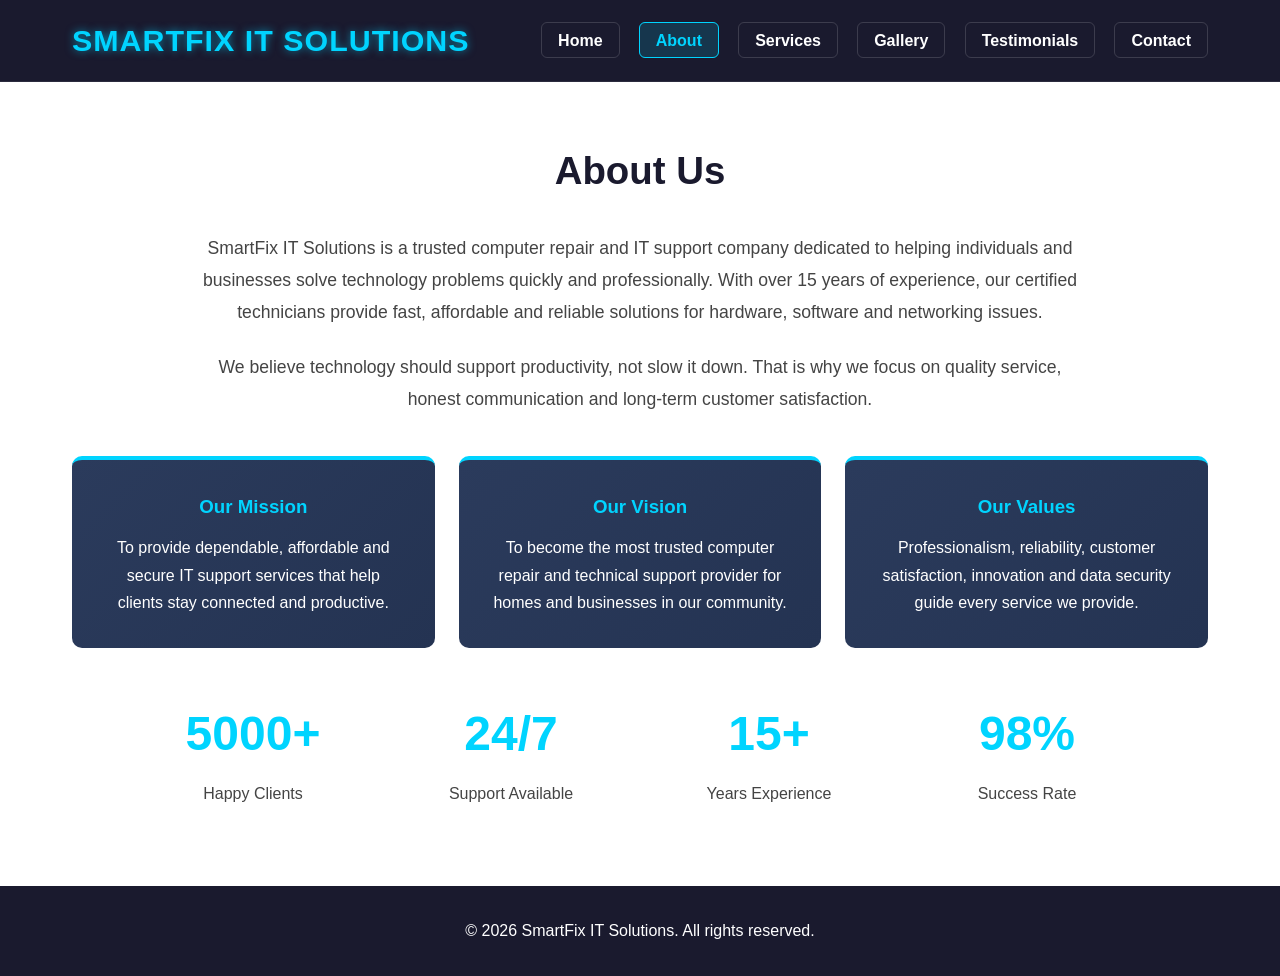
==== commit 8cbc3d5f: "No Updates" ====
--- a/about.html
+++ b/about.html
@@ -17,9 +17,9 @@
             <input type="checkbox" id="menu-toggle">
             <label for="menu-toggle" class="menu-icon">☰ Menu</label>
 
-            <ul class="nav-links">
+            <ul class="nav-links">            
                 <li><a href="index.html">Home</a></li>
-                <li><a href="about.html">About</a></li>
+                <li><a href="about.html" class="active">About</a></li>
                 <li><a href="services.html">Services</a></li>
                 <li><a href="gallery.html">Gallery</a></li>
                 <li><a href="testimonials.html">Testimonials</a></li>
--- a/style.css
+++ b/style.css
@@ -23,6 +23,13 @@
     font-size: 2.4rem;
     margin-bottom: 2rem;
     color: #1a1a2e;
+}
+
+/* active page link */
+.nav-links a.active {
+    background: rgba(0,212,255,0.15);
+    border-color: #00d4ff;
+    color: #00d4ff;
 }
 
 /* 2. HEADER + NAVIGATION */
@@ -149,12 +156,12 @@
 }
 
 .service-card {
-    background: #f4f4f4;
+    background: linear-gradient(135deg, #2b3b5c 0%, #243352 100%);
     padding: 2rem;
     border-radius: 10px;
     text-align: center;
     transition: transform 0.3s, box-shadow 0.3s;
-    border: 1px solid rgba(0, 0, 0, 0.05);
+    border-top: 4px solid #00d4ff;
 }
 
 .service-card:hover {
@@ -169,7 +176,7 @@
 }
 
 .service-card p {
-    color: #444;
+    color: #fffefe;
     font-size: 1rem;
 }
 
@@ -243,11 +250,12 @@
 }
 
 .highlight-box {
-    background: #f4f4f4;
-    padding: 1.5rem;
+    background: linear-gradient(135deg, #2b3b5c 0%, #243352 100%);
+    padding: 2rem;
     border-radius: 10px;
-    border-left: 4px solid #00d4ff;
+    text-align: center;
     transition: transform 0.3s, box-shadow 0.3s;
+    border-top: 4px solid #00d4ff;
 }
 
 .highlight-box:hover {
@@ -256,12 +264,12 @@
 }
 
 .highlight-box h3 {
-    color: #1a1a2e;
+    color: #00d4ff;
     margin-bottom: 0.8rem;
 }
 
 .highlight-box p {
-    color: #444;
+    color: #ffffff;
     line-height: 1.7;
 }
 
@@ -511,14 +519,17 @@
     margin: 6px 0;
 }
 
-/* blue container box */
+/* contact form container */
 .contact-box {
-    background: #f3f6fb;
+    background: linear-gradient(
+        135deg,
+        rgba(45, 73, 129, 0.1),
+        rgba(25, 40, 68, 0.1)
+    );
     padding: 35px;
     border-radius: 12px;
     max-width: 650px;
     margin: 0 auto;
-    box-shadow: 0 6px 20px rgba(0,0,0,0.06);
     border-top: 4px solid #00d4ff;
 }
 
